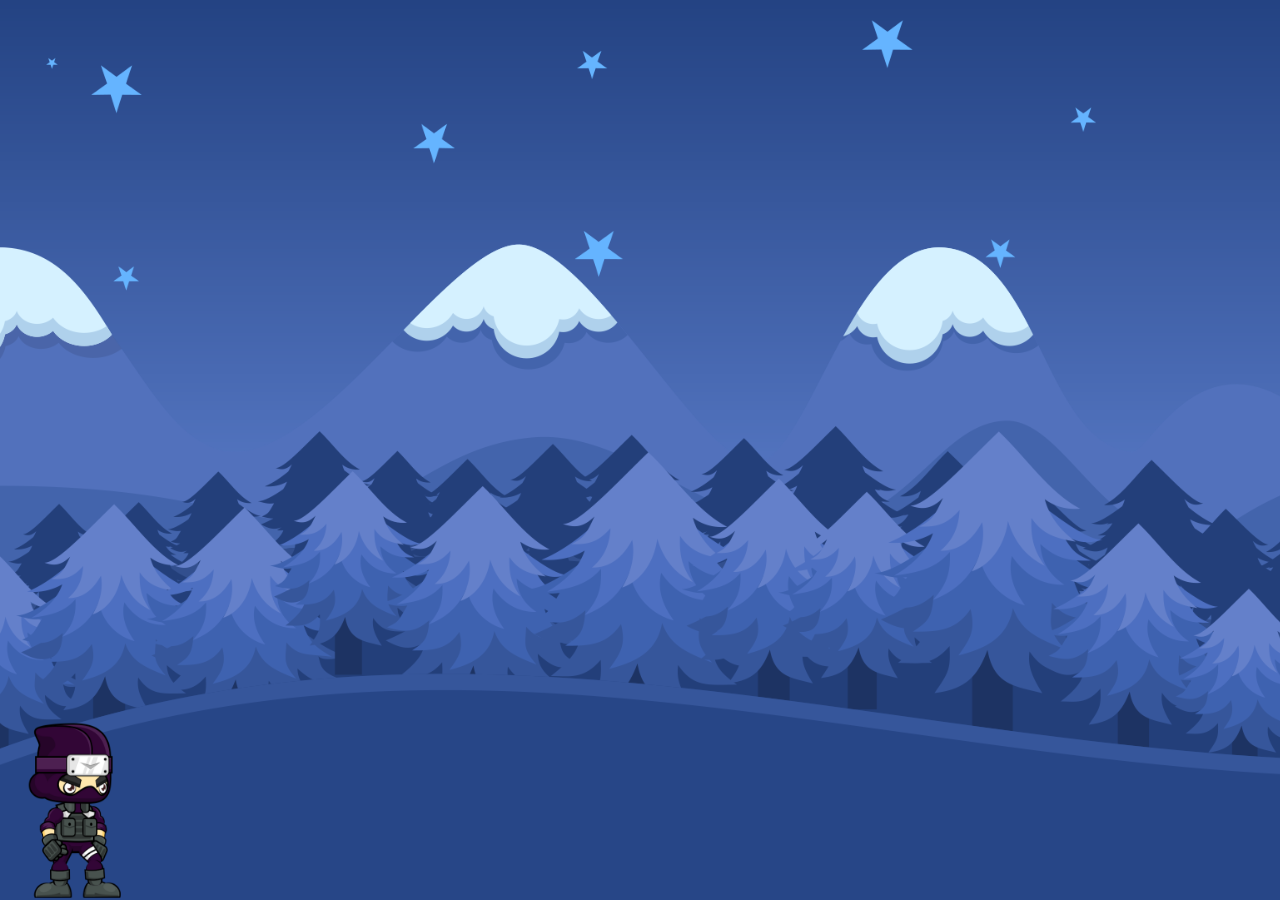
==== index.html @ 99c2020b "폴더정리" ====
<!DOCTYPE html>
<html lang="ko">
<head>
  <meta charset="UTF-8">
  <meta http-equiv="X-UA-Compatible" content="IE=edge">
  <meta name="viewport" content="width=device-width, initial-scale=1.0">
  <title>VJS study - webgame</title>
  <link rel="stylesheet" type="text/css" href="./lib/css/common.css">
  <link rel="stylesheet" type="text/css" href="./coding/game.css">
</head>
<body>
  <div class="game_app">
    <div class="sky"></div>
    <div class="game">
      <div class="hero_box">
        <div class="hero"></div>
      </div>

    </div>
  </div>
  <script src="./coding/js/class.js"></script>
  <script src="./coding/js/game.js"></script>

</body>
</html>
---- lib/css/common.css ----
/* reset */
html, body, div, span, applet, object, iframe, h1, h2, h3, h4, h5, h6, p, blockquote, pre, a, abbr, acronym, address, big, cite, code, del, dfn, em, img, ins, kbd, q, s, samp, small, strike, strong, sub, sup, tt, var, b, u, i, center, dl, dt, dd, ol, ul, li, fieldset, form, label, legend, table, caption, tbody, tfoot, thead, tr, th, td, article, aside, canvas, details, embed, figure, figcaption, footer, header, hgroup, menu, nav, output, ruby, section, summary, time, mark, audio, video, textarea, input, button { margin: 0; padding: 0; border: 0; font: inherit; vertical-align: baseline; }
article, aside, details, figcaption, figure, footer, header, hgroup, menu, nav, section { display: block; }
body {font-size: 16px; font-family:'NotoM', '돋움', serif; line-height: 1.5; }
ol, ul { list-style: none; }
blockquote, q { quotes: none; }
blockquote:before, blockquote:after, q:before, q:after { content: ''; content: none; }
table { border-collapse: collapse; border-spacing: 0; }

/* font */
@font-face {font-family: 'NotoM';
src:url(../fonts/NotoSans-Medium.woff2) format('woff2'),
url(../fonts/NotoSans-Medium.woff) format('woff')}

@font-face {font-family: 'roboto';
src:url(../fonts/roboto.woff2) format('woff2'),
url(../fonts/roboto.woff) format('woff')}

/* custom */
html, body, div, span, applet, object, iframe, h1, h2, h3, h4, h5, h6, p, blockquote, pre, a, abbr, acronym, address, big, cite, code, del, dfn, em, img, ins, kbd, q, s, samp, small, strike, strong, sub, sup, tt, var, b, u, i, center, dl, dt, dd, ol, ul, li, fieldset, form, label, legend, table, caption, tbody, tfoot, thead, tr, th, td, article, aside, canvas, details, embed, figure, figcaption, footer, header, hgroup, menu, nav, output, ruby, section, summary, time, mark, audio, video, textarea, input, button {box-sizing:border-box;}

img {width:100%;}
---- coding/game.css ----
.game_app{overflow:hidden;position:relative;min-width:1280px;height: 100vh;}
.game_app .game{position: absolute; left: 0; bottom: 0; z-index: 10; width:70000px; height: 100%; background:url(../lib/images/bg_bottom.png) repeat-x; background-size:auto 100%;will-change: transform;}
.game_app .sky{position: absolute;left:0; bottom:0; z-index:1; width:100%;height:100%;background:url(../lib/images/bg_top.png) repeat-x;background-size:auto 100%;}
@keyframes hero_idle {
  from{background-position-x:0;}
  to {background-position-x:-1498px;}
}
@keyframes hero_run {
  from{background-position-x:0;}
  to {background-position-x:-1498px;}
}
@keyframes hero_attack {
  from{background-position-x:0;}
  to {background-position-x:-1498px;}
}

.hero_box{position:fixed;left:0; bottom:0; width:150px;height:182px;will-change: transform;}
.hero_box .hero{height:100%;background-image:url(../lib/images/ninja_idle.png);background-size:1498px 182px; animation: hero_idle 0.7s infinite steps(10);}
.hero_box .hero.flip{transform:rotateY(180deg);}
.hero_box .hero.run{height:100%;background-image:url(../lib/images/ninja_run.png);background-size:1498px 182px; animation: hero_run 0.7s infinite steps(10);}
.hero_box .hero.attack{height:100%;background-image:url(../lib/images/ninja_attack.png);background-size:1498px 182px; animation: hero_attack 1 0.3s steps(10);}

.hero_bullet{position:absolute;left:0;bottom:0;z-index:90;width:120px;height:24px;background:url(../lib/images/hero_bullet.png) no-repeat;background-size:cover;will-change: transform;}
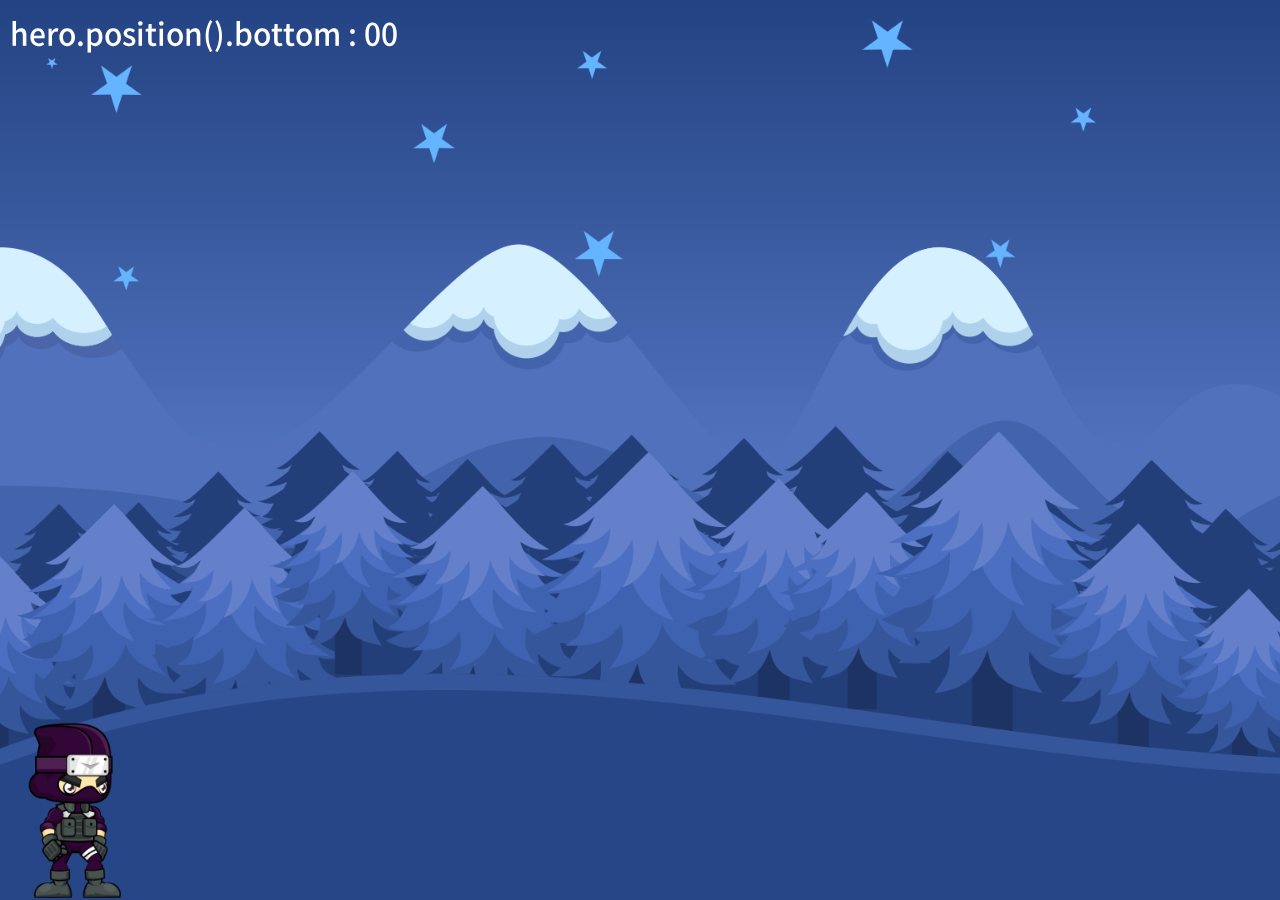
==== commit 860ef226: "점프할 때 수리검 위치 수정 중" ====
--- a/index.html
+++ b/index.html
@@ -4,11 +4,15 @@
   <meta charset="UTF-8">
   <meta http-equiv="X-UA-Compatible" content="IE=edge">
   <meta name="viewport" content="width=device-width, initial-scale=1.0">
-  <title>VJS study - webgame</title>
+  <title>바자회스터디- vanillaJS로 웹게임 만들기</title>
   <link rel="stylesheet" type="text/css" href="./lib/css/common.css">
   <link rel="stylesheet" type="text/css" href="./coding/game.css">
 </head>
 <body>
+  <h2 class="tmp">hero.position().bottom : <span>00</span></h2>
+  <style>
+    .tmp{position:fixed;z-index:100;top:10px;left:10px;color:#fff;font-size:30px;}
+  </style>
   <div class="game_app">
     <div class="sky"></div>
     <div class="game">
--- a/coding/game.css
+++ b/coding/game.css
@@ -17,8 +17,10 @@
 .hero_box{position:fixed;left:0; bottom:0; width:150px;height:182px;will-change: transform;}
 .hero_box .hero{height:100%;background-image:url(../lib/images/ninja_idle.png);background-size:1498px 182px; animation: hero_idle 0.7s infinite steps(10);}
 .hero_box .hero.flip{transform:rotateY(180deg);}
-.hero_box .hero.run{height:100%;background-image:url(../lib/images/ninja_run.png);background-size:1498px 182px; animation: hero_run 0.7s infinite steps(10);}
-.hero_box .hero.attack{height:100%;background-image:url(../lib/images/ninja_attack.png);background-size:1498px 182px; animation: hero_attack 1 0.3s steps(10);}
+.hero_box .hero.run{background-image:url(../lib/images/ninja_run.png);background-size:1498px 182px; animation: hero_run 0.7s infinite steps(10);}
+.hero_box .hero.attack{background-image:url(../lib/images/ninja_attack.png);background-size:1498px 182px; animation: hero_attack 1 0.3s steps(10);}
+.hero_box .hero.jump_right{background:url(../lib/images/ninja_jump.png);background-size:300px 182px;animation: none;background-position:0 0;}
+.hero_box .hero.jump_left{background:url(../lib/images/ninja_jump.png);background-size:300px 182px;animation: none;background-position:100% 0;}
 
 .hero_bullet{position:absolute;left:0;bottom:0;z-index:90;width:120px;height:24px;background:url(../lib/images/hero_bullet.png) no-repeat;background-size:cover;will-change: transform;}
 
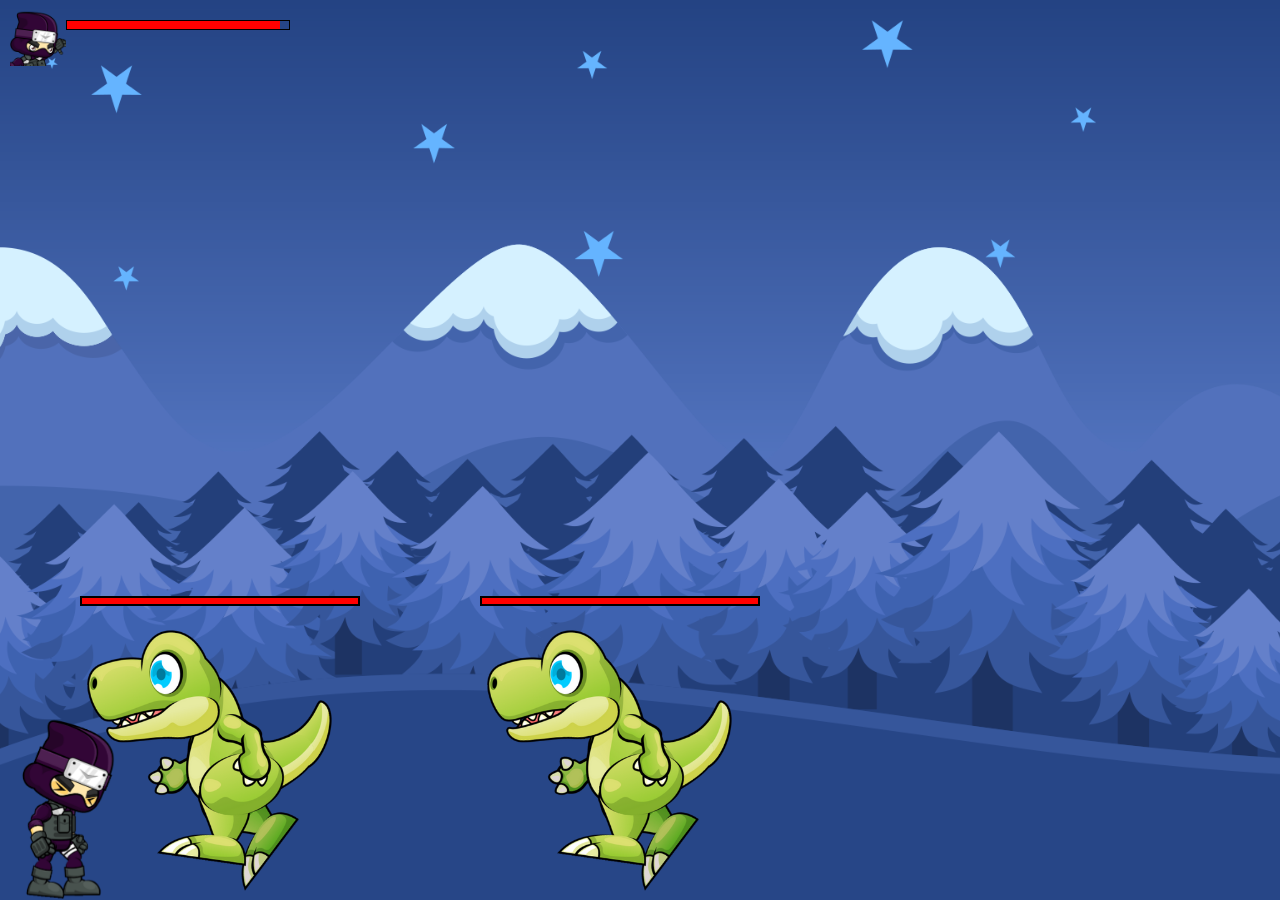
==== commit 0e623a4e: "섹션2-13 게임오버 까지 완료" ====
--- a/index.html
+++ b/index.html
@@ -3,27 +3,37 @@
 <head>
   <meta charset="UTF-8">
   <meta http-equiv="X-UA-Compatible" content="IE=edge">
-  <meta name="viewport" content="width=device-width, initial-scale=1.0">
-  <title>바자회스터디- vanillaJS로 웹게임 만들기</title>
+  <title>Vanilla JS로 웹게임 만들기</title>
   <link rel="stylesheet" type="text/css" href="./lib/css/common.css">
   <link rel="stylesheet" type="text/css" href="./coding/game.css">
 </head>
 <body>
-  <h2 class="tmp">hero.position().bottom : <span>00</span></h2>
-  <style>
-    .tmp{position:fixed;z-index:100;top:10px;left:10px;color:#fff;font-size:30px;}
-  </style>
   <div class="game_app">
     <div class="sky"></div>
     <div class="game">
       <div class="hero_box">
         <div class="hero"></div>
       </div>
+    </div>
+    <div class="game_info">
+      <div class="hero_state">
+        <figure class="hero_img">
+          <img src="./lib/images/ninja_profile.png" alt="">
+        </figure>
+        <div class="state_box">
+          <div class="hp">
+            <span></span>
+          </div>
+        </div>
+      </div>
+    </div>
+    <div class="game_over">
+      <p>GAME OVER</p>
+    </div>
 
-    </div>
   </div>
-  <script src="./coding/js/class.js"></script>
-  <script src="./coding/js/game.js"></script>
+  <script type="text/javascript" src="./coding/js/class.js"></script>
+  <script type="text/javascript" src="./coding/js/game.js"></script>
 
 </body>
 </html>--- a/coding/game.css
+++ b/coding/game.css
@@ -1,6 +1,17 @@
 .game_app{overflow:hidden;position:relative;min-width:1280px;height: 100vh;}
 .game_app .game{position: absolute; left: 0; bottom: 0; z-index: 10; width:70000px; height: 100%; background:url(../lib/images/bg_bottom.png) repeat-x; background-size:auto 100%;will-change: transform;}
 .game_app .sky{position: absolute;left:0; bottom:0; z-index:1; width:100%;height:100%;background:url(../lib/images/bg_top.png) repeat-x;background-size:auto 100%;}
+
+.game_info{position:fixed;left:0;top:0;z-index:20;width:100%;height:150px;}
+.game_info .hero_state{width: 300px;height:100%;padding:10px;}
+.game_info .hero_state .hero_img{float:left;width:20%;}
+.game_info .hero_state .state_box{float:left;width:80%;height:100%;padding-top:10px;}
+.game_info .hero_state .state_box .hp{width:100%;height:10px;border:1px solid #000;}
+.game_info .hero_state .state_box .hp span{display:block;width:100%;height:100%;background-color:red;transition:width 0.3s linear;}
+.game_over {display:none;align-items:center;justify-content:center;position:fixed;left:0;top:0;z-index:200;width:100%;height:100%;background-color:rgba(0, 0, 0, 0.5)}
+.game_over p{font-size:150px;text-align:center;color:#fff;}
+.game_over.active{display:flex;}
+
 @keyframes hero_idle {
   from{background-position-x:0;}
   to {background-position-x:-1498px;}
@@ -13,14 +24,32 @@
   from{background-position-x:0;}
   to {background-position-x:-1498px;}
 }
-
+@keyframes monster_run {
+  from{background-position-x: 0;}
+  to{background-position-x: -2242px;}
+}
+@keyframes hero_crash {
+  from{background-position-x: 0;}
+  to{background-position-x: -299px;}
+}
+@keyframes monster_dead {
+  0%{opacity:100%}
+  50%{opacity:0}
+  100%{opacity:100%}
+}
 .hero_box{position:fixed;left:0; bottom:0; width:150px;height:182px;will-change: transform;}
 .hero_box .hero{height:100%;background-image:url(../lib/images/ninja_idle.png);background-size:1498px 182px; animation: hero_idle 0.7s infinite steps(10);}
 .hero_box .hero.flip{transform:rotateY(180deg);}
 .hero_box .hero.run{background-image:url(../lib/images/ninja_run.png);background-size:1498px 182px; animation: hero_run 0.7s infinite steps(10);}
 .hero_box .hero.attack{background-image:url(../lib/images/ninja_attack.png);background-size:1498px 182px; animation: hero_attack 1 0.3s steps(10);}
-.hero_box .hero.jump_right{background:url(../lib/images/ninja_jump.png);background-size:300px 182px;animation: none;background-position:0 0;}
-.hero_box .hero.jump_left{background:url(../lib/images/ninja_jump.png);background-size:300px 182px;animation: none;background-position:100% 0;}
+.hero_box .hero.jump{background:url(../lib/images/ninja_jump.png);background-size:300px 182px;animation: none;background-position:0 0;}
+.hero_box .hero.crash{background-image:url(../lib/images/ninja_crash.png);background-size:299px 182px;background-position:0 0;animation:hero_crash 0.4s steps(2);}
+.hero_box .hero.dead{background-image:url(../lib/images/ninja_dead.png);background-size:150px 182px;background-position:0 0;animation:none;transform:rotate(100deg);}
 
 .hero_bullet{position:absolute;left:0;bottom:0;z-index:90;width:120px;height:24px;background:url(../lib/images/hero_bullet.png) no-repeat;background-size:cover;will-change: transform;}
 
+.monster_box{position: absolute;left:700px;bottom:0;z-index:90;width:280px;height:294px;will-change:transform;}
+.monster_box .monster{height:100%;background-image:url(../lib/images/monster/monster_green_run.png);background-size:2242px 294px;animation:monster_run 1s infinite steps(8);opacity:100%;}
+.monster_box.remove{animation: monster_dead 0.1s infinite;}
+.monster_box .hp{position: absolute; left:0; top: 0; width:100%; height:10px; border:2px solid #000;text-align: center;transform: translateY(-100%);}
+.monster_box .hp span{display:block;width:100%;height:100%;background-color:red;transition:width 0.3s;}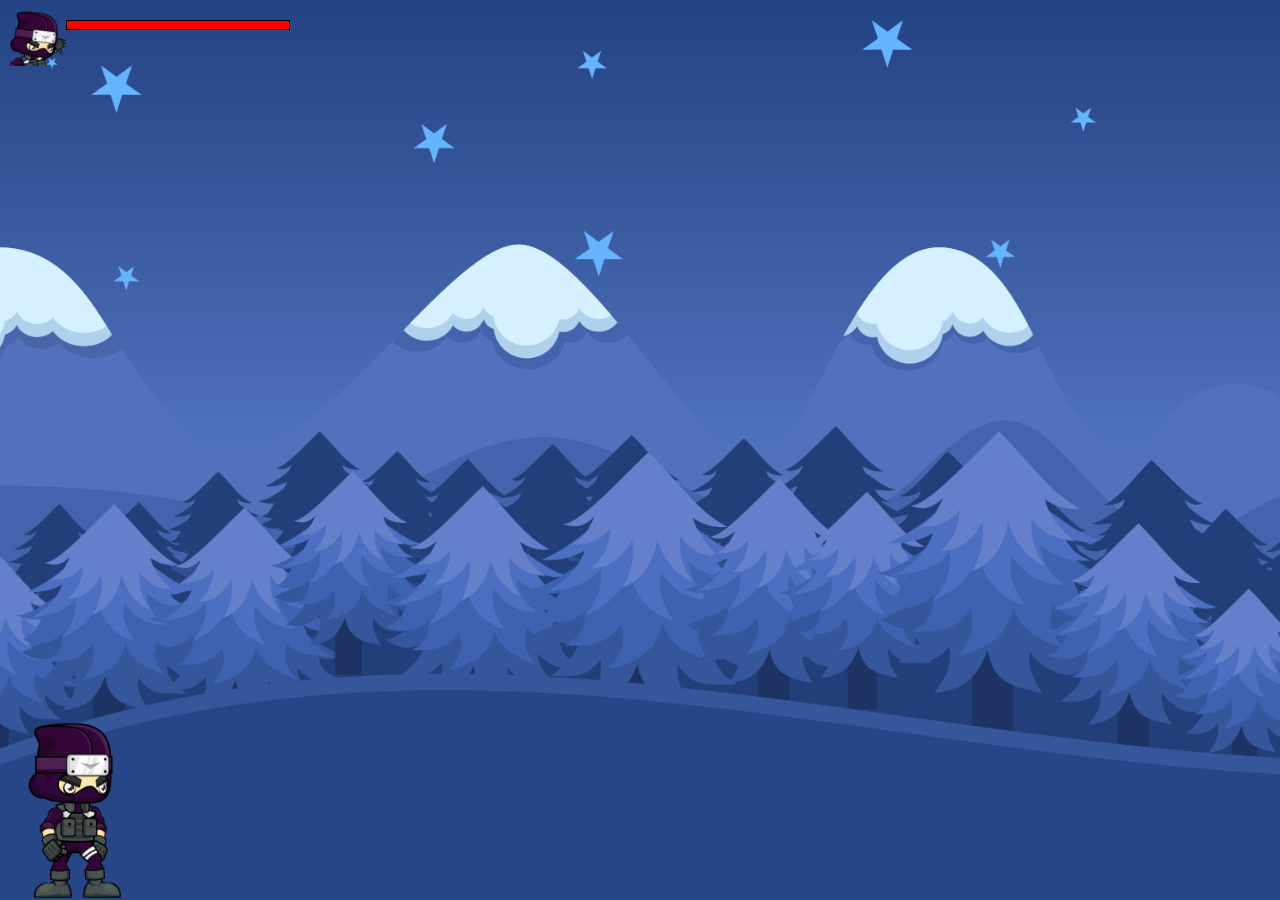
==== commit c81d9830: "3-4까지 수강" ====
--- a/index.html
+++ b/index.html
@@ -32,6 +32,7 @@
     </div>
 
   </div>
+  <script type="text/javascript" src="./coding/js/monster.js"></script>
   <script type="text/javascript" src="./coding/js/class.js"></script>
   <script type="text/javascript" src="./coding/js/game.js"></script>
 
--- a/coding/game.css
+++ b/coding/game.css
@@ -11,6 +11,13 @@
 .game_over {display:none;align-items:center;justify-content:center;position:fixed;left:0;top:0;z-index:200;width:100%;height:100%;background-color:rgba(0, 0, 0, 0.5)}
 .game_over p{font-size:150px;text-align:center;color:#fff;}
 .game_over.active{display:flex;}
+
+@keyframes stageStart {
+  0%{opacity:1;}
+  80%{opacity:1}
+  100%{opacity:0}
+}
+.stage_box{position:absolute; left: 50%; top:50%;z-index:190; transform: translate(-50%,-50%);color:#fff;font-size:50px;white-space:nowrap;animation:stageStart 1.5s; animation-fill-mode:both}
 
 @keyframes hero_idle {
   from{background-position-x:0;}
@@ -52,4 +59,29 @@
 .monster_box .monster{height:100%;background-image:url(../lib/images/monster/monster_green_run.png);background-size:2242px 294px;animation:monster_run 1s infinite steps(8);opacity:100%;}
 .monster_box.remove{animation: monster_dead 0.1s infinite;}
 .monster_box .hp{position: absolute; left:0; top: 0; width:100%; height:10px; border:2px solid #000;text-align: center;transform: translateY(-100%);}
-.monster_box .hp span{display:block;width:100%;height:100%;background-color:red;transition:width 0.3s;}+.monster_box .hp span{display:block;width:100%;height:100%;background-color:red;transition:width 0.3s;}
+
+.monster_box.yellow_mon .monster{background-image: url(../lib/images/monster/monster_yellow_run.png);}
+.monster_box.pink_mon .monster{background-image: url(../lib/images/monster/monster_pink_run.png);}
+
+@keyframes monster_run_boss {
+  from{background-position-x: 0;}
+  to{background-position-x: -3600px;}
+}
+.monster_box.green_mon_boss{width:450px;height:472px;}
+.monster_box.green_mon_boss .monster{background-image: url(../lib/images/monster/monster_green_run.png);background-size:3600px 472px;animation:monster_run_boss 1s infinite steps(8);}
+
+.monster_box.yellow_mon_boss{width:450px;height:472px;}
+.monster_box.yellow_mon_boss .monster{background-image: url(../lib/images/monster/monster_yellow_run.png);background-size:3600px 472px;animation:monster_run_boss 1s infinite steps(8);}
+
+.monster_box.pink_mon_boss{width:450px;height:472px;}
+.monster_box.pink_mon_boss .monster{background-image: url(../lib/images/monster/monster_pink_run.png);background-size:3600px 472px;animation:monster_run_boss 1s infinite steps(8);}
+
+
+@keyframes textDamage {
+  0%{opacity:0; bottom: 0;}
+  70%{opacity:100%; bottom: 50px;}
+  100%{opacity:0; bottom: 90px;}
+}
+
+.text_damage{position:absolute; left:0; bottom:0; z-index:200;font-family: 'roboto'; font-size: 110px; background: linear-gradient(to bottom, rgba(196,41,30,1) 0%,rgba(230,89,191,1) 100%); -webkit-text-stroke: 5px rgba(255,255,255,.7); -webkit-background-clip: text; -webkit-text-fill-color: transparent;animation: textDamage 0.5s ease-out;animation-fill-mode: both;}
